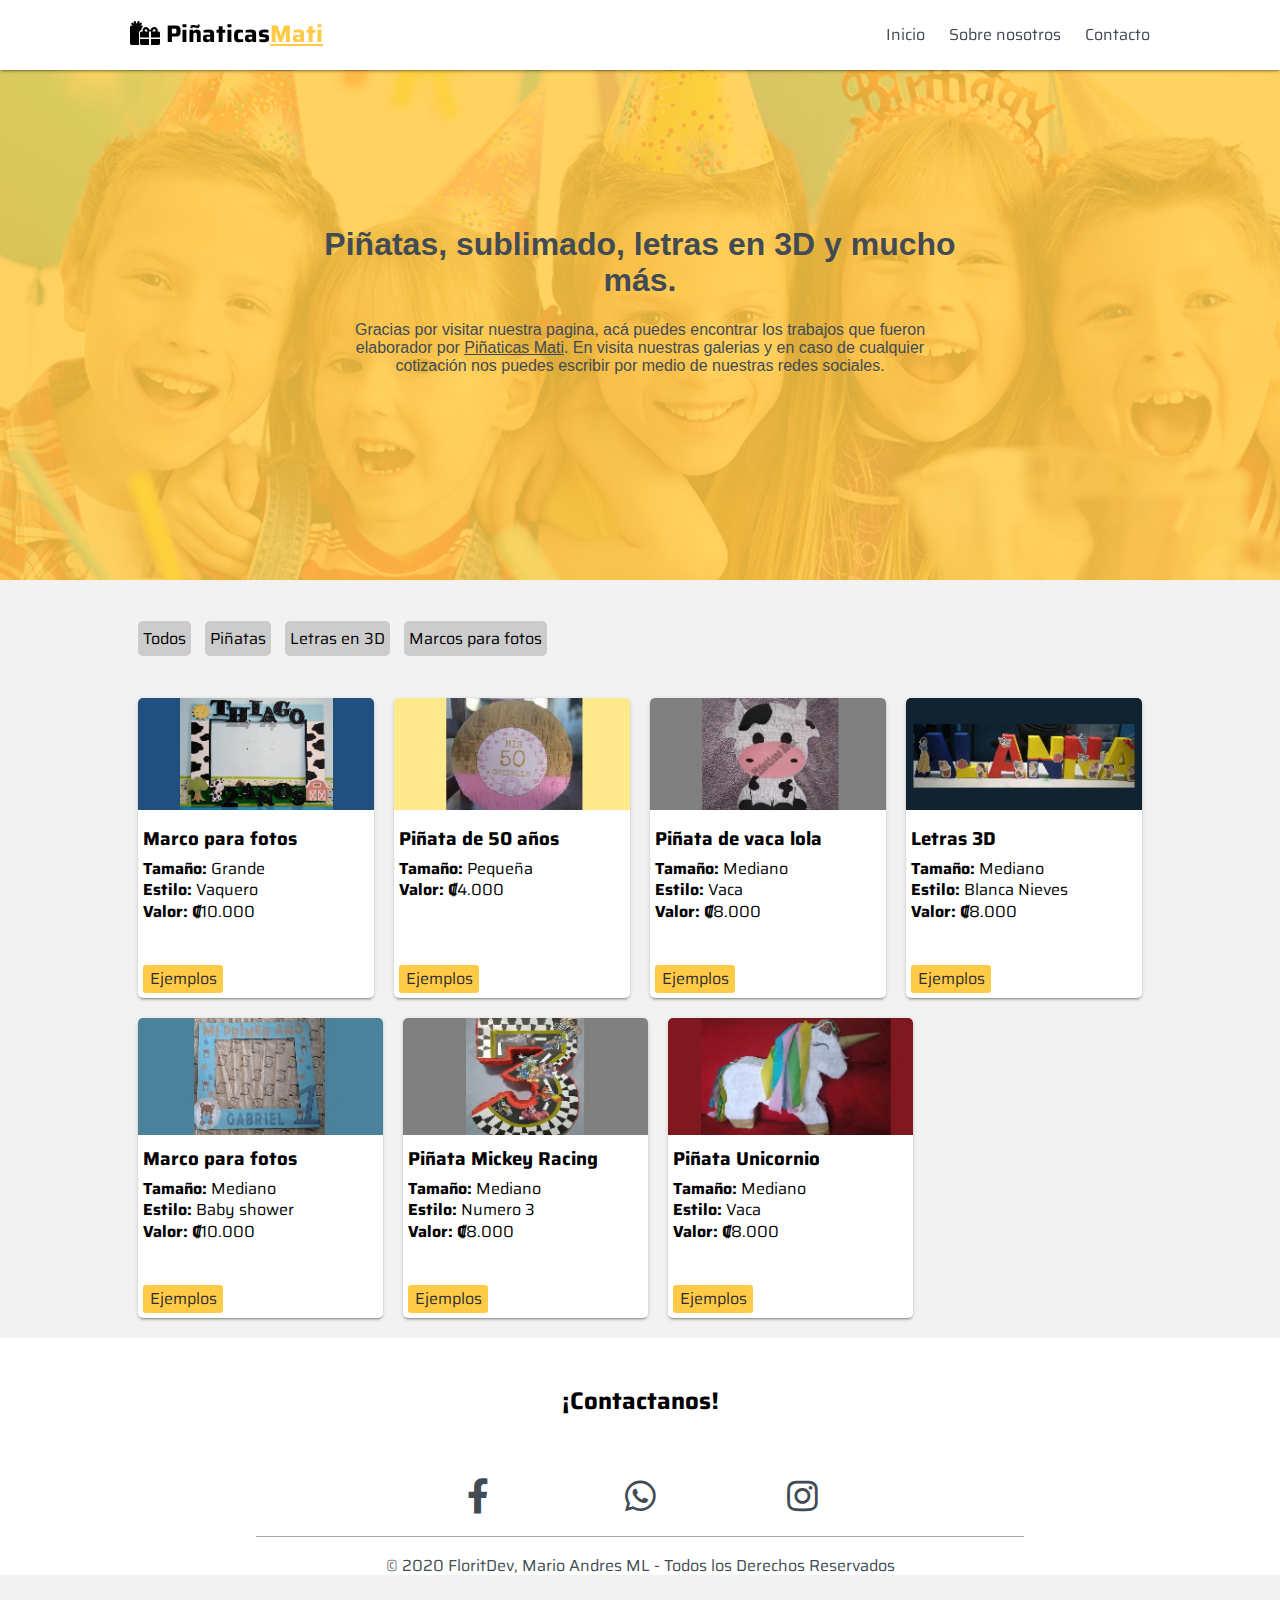
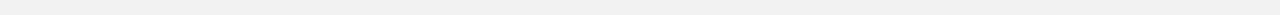
==== index.html @ e2cf2de6 "first commit" ====
<!DOCTYPE html>
<html lang="en">
<head>
    <meta charset="UTF-8">
    <meta name="viewport" content="width=device-width, initial-scale=1.0">
    <link href="https://cdnjs.cloudflare.com/ajax/libs/font-awesome/5.14.0/css/all.min.css" rel="stylesheet">
    <link href='https://fonts.googleapis.com/css?family=Open+Sans:400,300,600,400italic,700' rel='stylesheet' type='text/css'>
    <link href="https://fonts.googleapis.com/css2?family=Saira:wght@100;200;300;400;500;600;700;800&display=swap" rel="stylesheet">  
    <link rel="stylesheet" href="css/normalize.css">
    <link rel="stylesheet" href="css/index.css">
    <title>Document</title>
</head>
    <body>
        <div class="modal">
            <input type="radio" name="modal" id="open-modal" hidden>
            <input type="radio" name="modal" id="close-modal" hidden>
            <label class="close-modal" for="close-modal"><i class="fas fa-times"></i></label>
            <div class="window-modal">
                <div class="logo">
                    <p>Piñaticas Mati elabora productos para fiestas como piñatas, letras 3D, marcos para fotos, centros de mesa, sublimaciones de siluetas y mucho más. Para nosotros es un placer atenderte, en caso de alguna duda o algun tipo de cotizacion no dudes en contactarnos.</p>
                    <img src="img/images/piñaticasmati.png" alt="" width="300">
                </div>
            </div>
        </div>
        <header class="header">
            <h2><i class="fas fa-gifts"></i> Piñaticas<span><u>Mati</u></span></h2>
            <nav class="menu">
                <a href="#principal">Inicio</a>
                <label for="open-modal">Sobre nosotros</label>              
                <a href="#contact">Contacto</a>
            </nav>
        </header>
        <section class="principal" id="principal" >
            <div class="opacity"></div>
            <div class="content">
                <h1>Piñatas, sublimado, letras en 3D y mucho más.</h1>
                <p>Gracias por visitar nuestra pagina, acá puedes encontrar los trabajos que fueron elaborador por <u>Piñaticas Mati</u>. En visita nuestras galerias y en caso de cualquier cotización nos puedes escribir por medio de nuestras redes sociales.</p>
            </div>
            
        </section>
        <div class="categories-box">

            <!-- CATEGORY SELECTORS -->
            <input class="check-1" type="radio" name="filter" id="1" hidden>
            <input class="check-2" type="radio" name="filter" id="2" hidden>
            <input class="check-3" type="radio" name="filter" id="3" hidden>
            <input class="check-4" type="radio" name="filter" id="4" hidden>
    
            <div class="selectors">
                <label class="cat-one category-name" for="1">Todos</label>
                <label class="cat-two category-name" for="2">Piñatas</label>
                <label class="cat-three category-name" for="3">Letras en 3D</label>
                <label class="cat-four category-name" for="4">Marcos para fotos</label>
            </div>

            <!-- CONTAINER CATEGORY NUMBER ONE -->
            <div class="category-one">
                <div class="items opacity">
                    <div class="container-img">
                        <img src="img/images/marco1.png" alt="">
                    </div>
                    <div class="container-info">
                        <h3>Marco para fotos</h3>
                        <p class="size"><b>Tamaño:</b> Grande</p>
                        <p class="size"><b>Estilo:</b> Vaquero</p>
                        <p class="value"><b>Valor: ₡</b>10.000</p>
                    </div>
                    <a href="#">Ejemplos</a>
                </div>
                <div class="items opacity">
                    <div class="container-img">
                        <img src="img/images/piñata1.jpg" alt="">
                    </div>
                    <div class="container-info">
                        <h3>Piñata de 50 años</h3>
                        <p class="size"><b>Tamaño:</b> Pequeña</p>
                        <p class="value"><b>Valor: ₡</b>4.000</p>
                    </div>
                    <a href="#">Ejemplos</a>
                </div>
                <div class="items opacity">
                    <div class="container-img">
                        <img src="img/images/piñata2.jpg" alt="">
                    </div>
                    <div class="container-info">
                        <h3>Piñata de vaca lola</h3>
                        <p class="size"><b>Tamaño:</b> Mediano</p>
                        <p class="size"><b>Estilo:</b> Vaca</p>
                        <p class="value"><b>Valor: ₡</b>8.000</p>
                    </div>
                    <a href="#">Ejemplos</a>
                </div>
                <div class="items opacity">
                    <div class="container-img">
                        <img src="img/images/3d1.jpg" alt="">
                    </div>
                    <div class="container-info">
                        <h3>Letras 3D</h3>
                        <p class="size"><b>Tamaño:</b> Mediano</p>
                        <p class="size"><b>Estilo:</b> Blanca Nieves</p>
                        <p class="value"><b>Valor: ₡</b>8.000</p>
                    </div>
                    <a href="#">Ejemplos</a>
                </div>
                <div class="items opacity">
                    <div class="container-img">
                        <img src="img/images/marco2.jpg" alt="">
                    </div>
                    <div class="container-info">
                        <h3>Marco para fotos</h3>
                        <p class="size"><b>Tamaño:</b> Mediano</p>
                        <p class="size"><b>Estilo:</b> Baby shower</p>
                        <p class="value"><b>Valor: ₡</b>10.000</p>
                    </div>
                    <a href="#">Ejemplos</a>
                </div>
                <div class="items opacity">
                    <div class="container-img">
                        <img src="img/images/piñata3.jpg" alt="">
                    </div>
                    <div class="container-info">
                        <h3>Piñata Mickey Racing</h3>
                        <p class="size"><b>Tamaño:</b> Mediano</p>
                        <p class="size"><b>Estilo:</b> Numero 3</p>
                        <p class="value"><b>Valor: ₡</b>8.000</p>
                    </div>
                    <a href="#">Ejemplos</a>
                </div>
                <div class="items opacity">
                    <div class="container-img">
                        <img src="img/images/piñata4.jpg" alt="">
                    </div>
                    <div class="container-info">
                        <h3>Piñata Unicornio</h3>
                        <p class="size"><b>Tamaño:</b> Mediano</p>
                        <p class="size"><b>Estilo:</b> Vaca</p>
                        <p class="value"><b>Valor: ₡</b>8.000</p>
                    </div>
                    <a href="#">Ejemplos</a>
                </div>
            </div>

            <!-- CONTAINER CATEGORY NUMBER TWO -->
            <div class="category-two">
                <div class="items opacity">
                    <div class="container-img">
                        <img src="img/images/piñata1.jpg" alt="">
                    </div>
                    <div class="container-info">
                        <h3>Piñata de 50 años</h3>
                        <p class="size"><b>Tamaño:</b> Pequeña</p>
                        <p class="value"><b>Valor: ₡</b>4.000</p>
                    </div>
                    <a href="#">Ejemplos</a>
                </div>
                <div class="items opacity">
                    <div class="container-img">
                        <img src="img/images/piñata2.jpg" alt="">
                    </div>
                    <div class="container-info">
                        <h3>Piñata de vaca lola</h3>
                        <p class="size"><b>Tamaño:</b> Mediano</p>
                        <p class="size"><b>Estilo:</b> Vaca</p>
                        <p class="value"><b>Valor: ₡</b>8.000</p>
                    </div>
                    <a href="#">Ejemplos</a>
                </div>
                <div class="items opacity">
                    <div class="container-img">
                        <img src="img/images/piñata3.jpg" alt="">
                    </div>
                    <div class="container-info">
                        <h3>Piñata Mickey Racing</h3>
                        <p class="size"><b>Tamaño:</b> Mediano</p>
                        <p class="size"><b>Estilo:</b> Numero 3</p>
                        <p class="value"><b>Valor: ₡</b>8.000</p>
                    </div>
                    <a href="#">Ejemplos</a>
                </div>
                <div class="items opacity">
                    <div class="container-img">
                        <img src="img/images/piñata4.jpg" alt="">
                    </div>
                    <div class="container-info">
                        <h3>Piñata Unicornio</h3>
                        <p class="size"><b>Tamaño:</b> Mediano</p>
                        <p class="size"><b>Estilo:</b> Vaca</p>
                        <p class="value"><b>Valor: ₡</b>8.000</p>
                    </div>
                    <a href="#">Ejemplos</a>
                </div>
            </div>

            <!-- CONTAINER CATEGORY NUMBER THREE -->
            <div class="category-three">
                <div class="items opacity">
                    <div class="container-img">
                        <img src="img/images/3d1.jpg" alt="">
                    </div>
                    <div class="container-info">
                        <h3>Letras 3D</h3>
                        <p class="size"><b>Tamaño:</b> Mediano</p>
                        <p class="size"><b>Estilo:</b> Blanca Nieves</p>
                        <p class="value"><b>Valor: ₡</b>8.000</p>
                    </div>
                    <a href="#">Ejemplos</a>
                </div>
            </div>

            <!-- CONTAINER CATEGORY NUMBER FOUR -->
            <div class="category-four">
                <div class="items opacity">
                    <div class="container-img">
                        <img src="img/images/marco1.png" alt="">
                    </div>
                    <div class="container-info">
                        <h3>Marco para fotos</h3>
                        <p class="size"><b>Tamaño:</b> Grande</p>
                        <p class="size"><b>Estilo:</b> Vaquero</p>
                        <p class="value"><b>Valor: ₡</b>10.000</p>
                    </div>
                    <a href="#">Ejemplos</a>
                </div>
                <div class="items opacity">
                    <div class="container-img">
                        <img src="img/images/marco2.jpg" alt="">
                    </div>
                    <div class="container-info">
                        <h3>Marco para fotos</h3>
                        <p class="size"><b>Tamaño:</b> Mediano</p>
                        <p class="size"><b>Estilo:</b> Baby shower</p>
                        <p class="value"><b>Valor: ₡</b>10.000</p>
                    </div>
                    <a href="#">Ejemplos</a>
                </div>
            </div>
        </div>
        <div class="container-redes-footer" id="contact">
            <h2 class="contact-title">¡Contactanos!</h2>
            <div class="redes">
                <div class="redes-container">
                    <a href="https://www.facebook.com/Pi%C3%B1aticas-Mati-101329631342067/" target="_blank"><i class="fab fa-facebook-f"></i></a>
                    <a href="https://api.whatsapp.com/send?phone=50687878064&text=Hola,%20me%20interesa%20saber%20sobre%20alg%C3%BAn%20producto." target="_blank"><i class="fab fa-whatsapp"></i></a>
                    <a href="#"><i class="fab fa-instagram"></i></a>
                </div>
            </div>
            <footer class="footer">
                <p>© 2020 FloritDev, Mario Andres ML - Todos los Derechos Reservados</p>
            </footer>
        </div>
        <script src="js/scroll.js"></script>
    </body>
</html>
---- css/index.css ----
body {
  background: #f2f2f2;
  font-family: 'Saira', Arial, Helvetica, sans-serif;
}

.header {
  width: 100%;
  height: 70px;
  position: fixed;
  z-index: 3000;
  background: white;
  padding: 0px 130px;
  -webkit-box-shadow: 0 3px 1px -2px rgba(0, 0, 0, 0.2), 0 2px 2px 0 rgba(0, 0, 0, 0.14), 0 1px 5px 0 rgba(0, 0, 0, 0.12);
          box-shadow: 0 3px 1px -2px rgba(0, 0, 0, 0.2), 0 2px 2px 0 rgba(0, 0, 0, 0.14), 0 1px 5px 0 rgba(0, 0, 0, 0.12);
  display: -webkit-box;
  display: -ms-flexbox;
  display: flex;
  -webkit-box-pack: justify;
      -ms-flex-pack: justify;
          justify-content: space-between;
  -webkit-box-align: center;
      -ms-flex-align: center;
          align-items: center;
}

.header span {
  color: #FFCB47;
}

.header .menu a,
.header .menu label {
  margin-left: 20px;
  text-decoration: none;
  color: #424B54;
  cursor: pointer;
}

.principal {
  background: url("../img/images/img3.jpg");
  background-position: center;
  background-size: cover;
  width: 100%;
  height: 580px;
  text-align: center;
  position: relative;
  -webkit-box-align: center;
      -ms-flex-align: center;
          align-items: center;
  text-align: center;
  margin-bottom: 50px;
  display: -webkit-box;
  display: -ms-flexbox;
  display: flex;
  -webkit-box-pack: center;
      -ms-flex-pack: center;
          justify-content: center;
}

.principal .opacity {
  width: 100%;
  height: 100%;
  z-index: 1000;
  background: rgba(255, 203, 71, 0.85);
  position: absolute;
}

.principal .content {
  font-family: Arial, Helvetica, sans-serif;
  width: 50%;
  z-index: 2000;
  color: #424B54;
}

.categories {
  width: 80%;
  margin: auto;
  margin-bottom: 100px;
  position: relative;
  display: -webkit-box;
  display: -ms-flexbox;
  display: flex;
  -ms-flex-wrap: wrap;
      flex-wrap: wrap;
  padding: 30px;
}

.categories-box {
  width: 80%;
  position: relative;
  margin: auto;
  margin-bottom: 50px;
  border-radius: 5px;
}

.categories-box .category-name {
  -webkit-user-select: none;
     -moz-user-select: none;
      -ms-user-select: none;
          user-select: none;
  border-radius: 5px;
  color: #000;
  padding: 5px;
  background: #ccc;
  margin-left: 10px;
  cursor: pointer;
  -webkit-transition: .3s ease;
  transition: .3s ease;
}

.categories-box .category-name:hover {
  background: #FFCB47;
  -webkit-transition: .3s ease;
  transition: .3s ease;
  color: #2f2f2f;
}

.categories-box input[id="1"] {
  margin-bottom: 100px;
}

.categories-box input[id="1"]:checked ~ .category-one {
  opacity: 1;
  color: #2f2f2f;
  display: -webkit-box;
  display: -ms-flexbox;
  display: flex;
}

.categories-box input[id="1"]:checked ~ .cat-one {
  background: #FFCB47;
  color: #2f2f2f;
}

.categories-box input[id="2"] {
  margin-bottom: 100px;
}

.categories-box input[id="2"]:checked ~ .category-two {
  opacity: 1;
  position: relative;
  color: #2f2f2f;
  display: -webkit-box;
  display: -ms-flexbox;
  display: flex;
}

.categories-box input[id="2"]:checked ~ .cat-two {
  background: #FFCB47;
  color: #2f2f2f;
}

.categories-box input[id="2"]:checked ~ .category-one {
  opacity: 0;
  position: absolute;
  display: none;
}

.categories-box input[id="3"] {
  margin-bottom: 100px;
}

.categories-box input[id="3"]:checked ~ .category-three {
  opacity: 1;
  position: relative;
  color: #2f2f2f;
  display: -webkit-box;
  display: -ms-flexbox;
  display: flex;
}

.categories-box input[id="3"]:checked ~ .cat-three {
  background: #FFCB47;
  color: #2f2f2f;
}

.categories-box input[id="3"]:checked ~ .category-one {
  opacity: 0;
  position: absolute;
  display: none;
}

.categories-box input[id="4"] {
  margin-bottom: 100px;
}

.categories-box input[id="4"]:checked ~ .category-four {
  opacity: 1;
  position: relative;
  color: #2f2f2f;
  display: -webkit-box;
  display: -ms-flexbox;
  display: flex;
}

.categories-box input[id="4"]:checked ~ .cat-four {
  background: #FFCB47;
  color: #2f2f2f;
}

.categories-box input[id="4"]:checked ~ .category-one {
  opacity: 0;
  position: absolute;
  display: none;
}

.categories-box .category-one {
  top: 40px;
  position: relative;
  width: 100%;
  height: auto;
  display: -webkit-box;
  display: -ms-flexbox;
  display: flex;
  -ms-flex-wrap: wrap;
      flex-wrap: wrap;
  opacity: 1;
}

.categories-box .category-one .items {
  background: white;
  width: 20px;
  height: 300px;
  min-width: 200px;
  max-width: 245px;
  border-radius: 5px;
  position: relative;
  margin: 10px 10px;
  -webkit-box-flex: 1;
      -ms-flex-positive: 1;
          flex-grow: 1;
  -webkit-box-shadow: 0 3px 1px -2px rgba(0, 0, 0, 0.2), 0 2px 2px 0 rgba(0, 0, 0, 0.14), 0 1px 5px 0 rgba(0, 0, 0, 0.12);
          box-shadow: 0 3px 1px -2px rgba(0, 0, 0, 0.2), 0 2px 2px 0 rgba(0, 0, 0, 0.14), 0 1px 5px 0 rgba(0, 0, 0, 0.12);
}

.categories-box .category-one .items a {
  position: absolute;
  width: 80px;
  display: inline-block;
  text-decoration: none;
  border-radius: 3px;
  background: #FFCB47;
  padding: 5px 5px;
  color: #2f2f2f;
  margin: 0px 0px 5px 5px;
  bottom: 0%;
  text-align: center;
}

.categories-box .category-one .items .container-img {
  border-radius: 5px;
  width: 100%;
  height: 120px;
  margin-bottom: 10px;
}

.categories-box .category-one .items .container-img img {
  margin: auto;
  border-radius: 5px 5px 0 0;
}

.categories-box .category-one .items .container-info {
  margin: 0px 5px 5px 5px;
}

.categories-box .category-one .items .container-info h3 {
  margin-bottom: 10px;
}

.categories-box .category-one .items .container-info p {
  width: 100%;
  margin-bottom: 3px;
}

.categories-box .category-two {
  top: 40px;
  position: absolute;
  width: 100%;
  height: auto;
  display: none;
  -ms-flex-wrap: wrap;
      flex-wrap: wrap;
  opacity: 0;
}

.categories-box .category-two .items {
  background: white;
  width: 20px;
  height: 300px;
  min-width: 200px;
  max-width: 245px;
  border-radius: 5px;
  position: relative;
  margin: 10px 10px;
  -webkit-box-flex: 1;
      -ms-flex-positive: 1;
          flex-grow: 1;
  -webkit-box-shadow: 0 3px 1px -2px rgba(0, 0, 0, 0.2), 0 2px 2px 0 rgba(0, 0, 0, 0.14), 0 1px 5px 0 rgba(0, 0, 0, 0.12);
          box-shadow: 0 3px 1px -2px rgba(0, 0, 0, 0.2), 0 2px 2px 0 rgba(0, 0, 0, 0.14), 0 1px 5px 0 rgba(0, 0, 0, 0.12);
}

.categories-box .category-two .items a {
  position: absolute;
  width: 80px;
  display: inline-block;
  text-decoration: none;
  border-radius: 3px;
  background: #FFCB47;
  padding: 5px 5px;
  color: #2f2f2f;
  margin: 0px 0px 5px 5px;
  bottom: 0%;
  text-align: center;
}

.categories-box .category-two .items .container-img {
  width: 100%;
  height: 120px;
  margin-bottom: 10px;
}

.categories-box .category-two .items .container-img img {
  border-radius: 5px 5px 0 0;
}

.categories-box .category-two .items .container-info {
  margin: 0px 5px 5px 5px;
}

.categories-box .category-two .items .container-info h3 {
  margin-bottom: 10px;
}

.categories-box .category-two .items .container-info p {
  width: 100%;
  margin-bottom: 3px;
}

.categories-box .category-three {
  top: 40px;
  position: absolute;
  width: 100%;
  height: auto;
  display: none;
  -ms-flex-wrap: wrap;
      flex-wrap: wrap;
  opacity: 0;
}

.categories-box .category-three .items {
  background: white;
  width: 20px;
  height: 300px;
  min-width: 200px;
  max-width: 245px;
  border-radius: 5px;
  position: relative;
  margin: 10px 10px;
  -webkit-box-flex: 1;
      -ms-flex-positive: 1;
          flex-grow: 1;
  -webkit-box-shadow: 0 3px 1px -2px rgba(0, 0, 0, 0.2), 0 2px 2px 0 rgba(0, 0, 0, 0.14), 0 1px 5px 0 rgba(0, 0, 0, 0.12);
          box-shadow: 0 3px 1px -2px rgba(0, 0, 0, 0.2), 0 2px 2px 0 rgba(0, 0, 0, 0.14), 0 1px 5px 0 rgba(0, 0, 0, 0.12);
}

.categories-box .category-three .items a {
  position: absolute;
  width: 80px;
  display: inline-block;
  text-decoration: none;
  border-radius: 3px;
  background: #FFCB47;
  padding: 5px 5px;
  color: #2f2f2f;
  margin: 0px 0px 5px 5px;
  bottom: 0%;
  text-align: center;
}

.categories-box .category-three .items .container-img {
  width: 100%;
  height: 120px;
  margin-bottom: 10px;
}

.categories-box .category-three .items .container-img img {
  border-radius: 5px 5px 0 0;
}

.categories-box .category-three .items .container-info {
  margin: 0px 5px 5px 5px;
}

.categories-box .category-three .items .container-info h3 {
  margin-bottom: 10px;
}

.categories-box .category-three .items .container-info p {
  width: 100%;
  margin-bottom: 3px;
}

.categories-box .category-four {
  top: 40px;
  position: absolute;
  width: 100%;
  height: auto;
  display: none;
  -ms-flex-wrap: wrap;
      flex-wrap: wrap;
  opacity: 0;
}

.categories-box .category-four .items {
  background: white;
  width: 20px;
  height: 300px;
  min-width: 200px;
  max-width: 245px;
  border-radius: 5px;
  position: relative;
  margin: 10px 10px;
  -webkit-box-flex: 1;
      -ms-flex-positive: 1;
          flex-grow: 1;
  -webkit-box-shadow: 0 3px 1px -2px rgba(0, 0, 0, 0.2), 0 2px 2px 0 rgba(0, 0, 0, 0.14), 0 1px 5px 0 rgba(0, 0, 0, 0.12);
          box-shadow: 0 3px 1px -2px rgba(0, 0, 0, 0.2), 0 2px 2px 0 rgba(0, 0, 0, 0.14), 0 1px 5px 0 rgba(0, 0, 0, 0.12);
}

.categories-box .category-four .items a {
  position: absolute;
  width: 80px;
  display: inline-block;
  text-decoration: none;
  border-radius: 3px;
  background: #FFCB47;
  padding: 5px 5px;
  color: #2f2f2f;
  margin: 0px 0px 5px 5px;
  bottom: 0%;
  text-align: center;
}

.categories-box .category-four .items .container-img {
  width: 100%;
  height: 120px;
  margin-bottom: 10px;
}

.categories-box .category-four .items .container-img img {
  border-radius: 5px 5px 0 0;
}

.categories-box .category-four .items .container-info {
  margin: 0px 5px 5px 5px;
}

.categories-box .category-four .items .container-info h3 {
  margin-bottom: 10px;
}

.categories-box .category-four .items .container-info p {
  width: 100%;
  margin-bottom: 3px;
}

.container-redes-footer {
  width: 100%;
  background: #fff;
  margin-top: 30px;
  padding-top: 50px;
}

.contact-title {
  text-align: center;
}

.redes {
  width: 100%;
  margin-top: 40px;
  display: -webkit-box;
  display: -ms-flexbox;
  display: flex;
  -ms-flex-wrap: wrap;
      flex-wrap: wrap;
  -webkit-box-orient: vertical;
  -webkit-box-direction: normal;
      -ms-flex-direction: column;
          flex-direction: column;
  -webkit-box-pack: center;
      -ms-flex-pack: center;
          justify-content: center;
  -webkit-box-align: center;
      -ms-flex-align: center;
          align-items: center;
}

.redes .redes-container {
  width: 30%;
  display: -webkit-box;
  display: -ms-flexbox;
  display: flex;
  -webkit-box-pack: justify;
      -ms-flex-pack: justify;
          justify-content: space-between;
}

.redes .redes-container a {
  width: 60px;
  height: 60px;
  background: transparent;
  border-radius: 5px;
  text-decoration: none;
  margin: 10px 0;
  -webkit-transition: .3s ease;
  transition: .3s ease;
  color: #424B54;
  display: -webkit-box;
  display: -ms-flexbox;
  display: flex;
  -webkit-box-pack: center;
      -ms-flex-pack: center;
          justify-content: center;
  -webkit-box-align: center;
      -ms-flex-align: center;
          align-items: center;
}

.redes .redes-container a:hover {
  background: #424B54;
  -webkit-transition: .3s ease;
  transition: .3s ease;
  color: white;
}

.redes .redes-container a .fab {
  font-size: 35px;
}

.footer {
  margin: 0px auto 40px auto;
  width: 60%;
  padding-top: 20px;
  border-top: 1px solid rgba(66, 75, 84, 0.5);
  color: #424B54;
  text-align: center;
}

.modal .window-modal {
  left: -400vh;
  position: fixed;
  z-index: 8000;
  width: 100%;
  height: 100vh;
  background: rgba(0, 0, 0, 0.95);
  text-align: center;
  -webkit-transition: all .5s ease;
  transition: all .5s ease;
  display: -webkit-box;
  display: -ms-flexbox;
  display: flex;
  -webkit-box-pack: center;
      -ms-flex-pack: center;
          justify-content: center;
  -webkit-box-align: center;
      -ms-flex-align: center;
          align-items: center;
}

.modal .window-modal p {
  margin: auto;
  text-align: center;
  color: white;
  width: 80%;
}

.modal .window-modal .logo img {
  padding-top: 30px;
}

.modal .close-modal {
  right: 20px;
  top: 20px;
  position: fixed;
  z-index: 9000;
  color: white;
}

.modal .close-modal .fas {
  color: white;
  font-size: 20px;
  cursor: pointer;
}

.modal input[id="open-modal"]:checked ~ .window-modal {
  left: 0;
}

@media screen and (max-width: 822px) {
  .categories-box .category-one,
  .categories-box .category-two,
  .categories-box .category-three,
  .categories-box .category-four {
    -webkit-box-pack: center;
        -ms-flex-pack: center;
            justify-content: center;
  }
}

@media screen and (max-width: 742px) {
  .header {
    -webkit-box-orient: vertical;
    -webkit-box-direction: normal;
        -ms-flex-direction: column;
            flex-direction: column;
    -ms-flex-wrap: wrap;
        flex-wrap: wrap;
    -ms-flex-item-align: center;
        -ms-grid-row-align: center;
        align-self: center;
    padding-left: 0;
    padding-right: 0;
  }
  .header h2 {
    margin-top: 15px;
  }
  .header .menu {
    text-align: center;
    margin: auto;
    width: 100%;
    display: -webkit-box;
    display: -ms-flexbox;
    display: flex;
    -webkit-box-pack: justify;
        -ms-flex-pack: justify;
            justify-content: space-between;
  }
  .header .menu a {
    margin: 0;
    -webkit-box-flex: 1;
        -ms-flex-positive: 1;
            flex-grow: 1;
  }
}

@media screen and (max-width: 530px) {
  .categories-box {
    width: 100%;
  }
  .principal .content {
    width: 80%;
  }
}

@media screen and (max-width: 425px) {
  .selectors {
    display: -webkit-box;
    display: -ms-flexbox;
    display: flex;
    -ms-flex-wrap: wrap;
        flex-wrap: wrap;
    -webkit-box-pack: center;
        -ms-flex-pack: center;
            justify-content: center;
  }
  .selectors .category-name {
    margin-bottom: 5px;
  }
}
/*# sourceMappingURL=index.css.map */
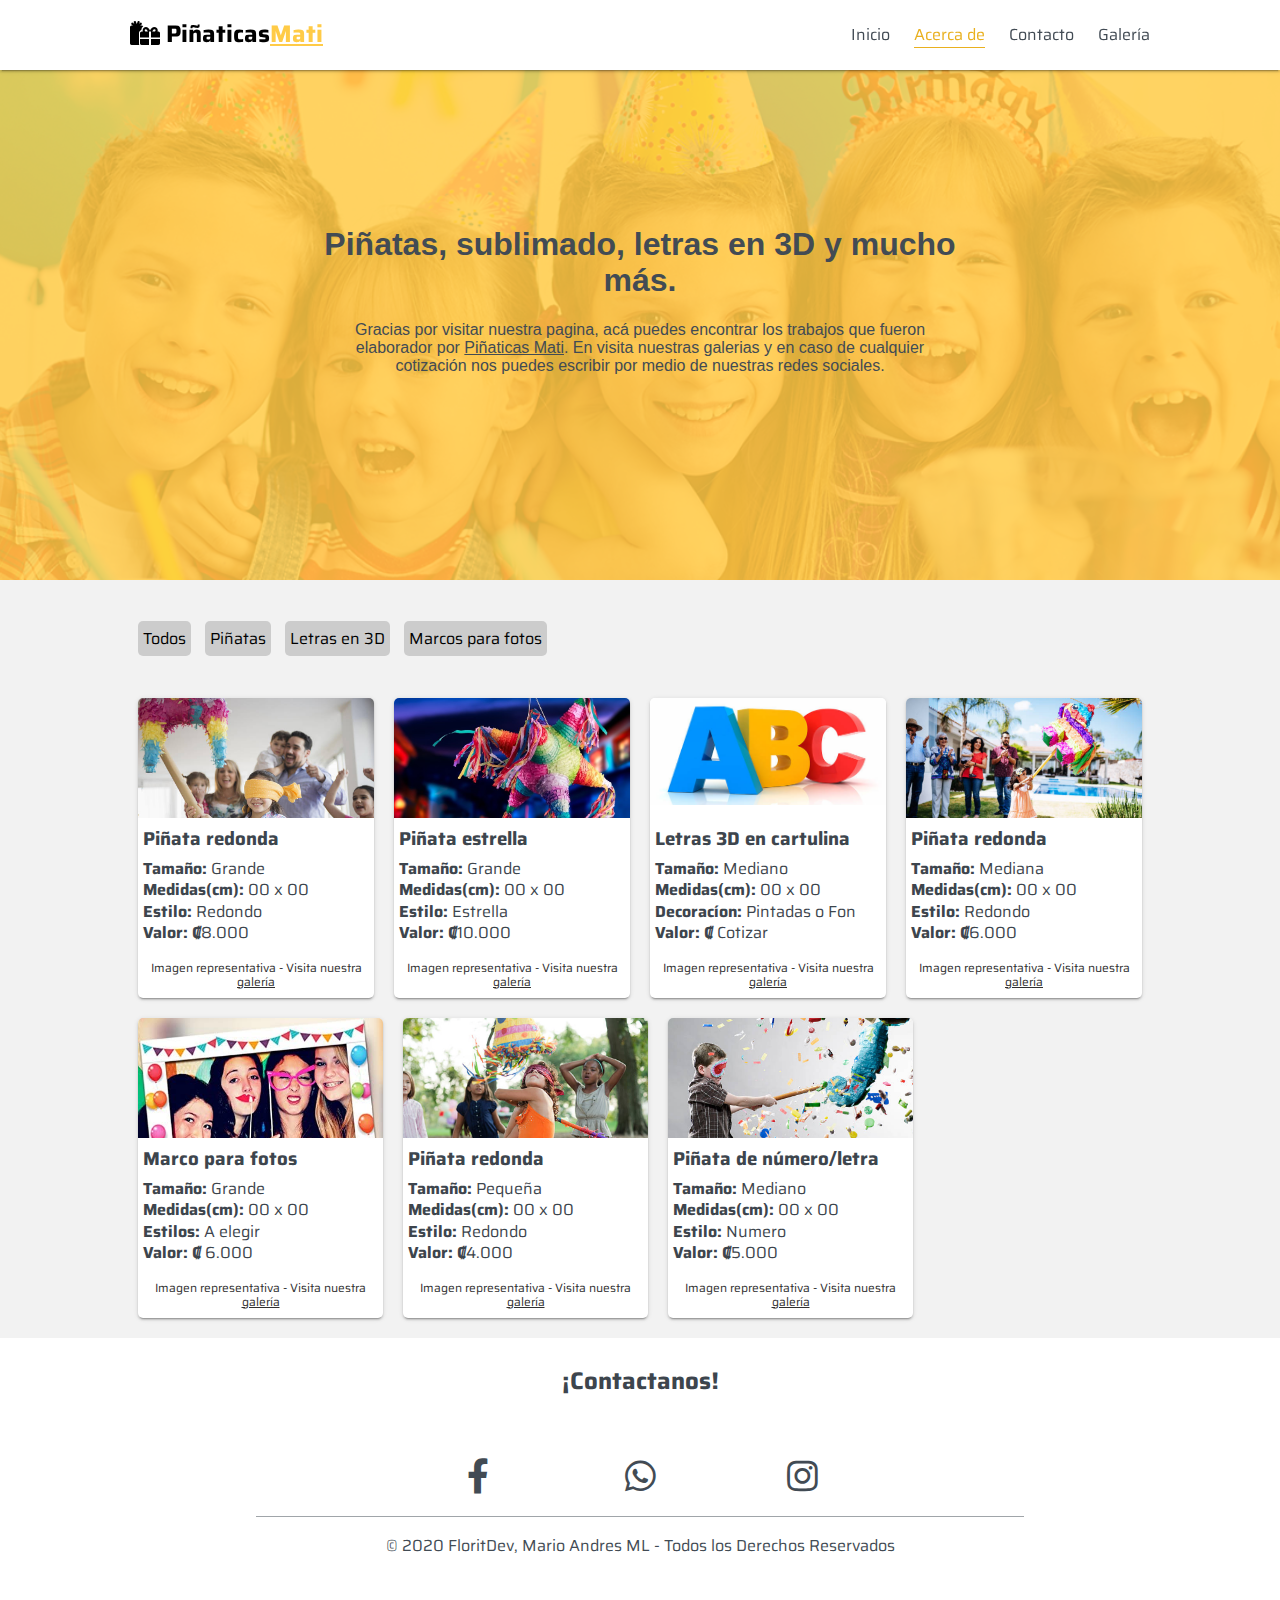
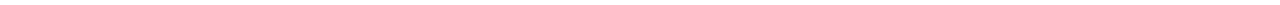
==== commit 2e57c740: "Segundo commit" ====
--- a/index.html
+++ b/index.html
@@ -7,7 +7,7 @@
     <link href='https://fonts.googleapis.com/css?family=Open+Sans:400,300,600,400italic,700' rel='stylesheet' type='text/css'>
     <link href="https://fonts.googleapis.com/css2?family=Saira:wght@100;200;300;400;500;600;700;800&display=swap" rel="stylesheet">  
     <link rel="stylesheet" href="css/normalize.css">
-    <link rel="stylesheet" href="css/index.css">
+    <link rel="stylesheet" href="css/styles-index.css">
     <title>Document</title>
 </head>
     <body>
@@ -26,8 +26,9 @@
             <h2><i class="fas fa-gifts"></i> Piñaticas<span><u>Mati</u></span></h2>
             <nav class="menu">
                 <a href="#principal">Inicio</a>
-                <label for="open-modal">Sobre nosotros</label>              
+                <label class="striking" for="open-modal">Acerca de</label>              
                 <a href="#contact">Contacto</a>
+                <a href="galery.html" target="_blank">Galería</a>
             </nav>
         </header>
         <section class="principal" id="principal" >
@@ -57,86 +58,94 @@
             <div class="category-one">
                 <div class="items opacity">
                     <div class="container-img">
-                        <img src="img/images/marco1.png" alt="">
+                        <img src="img/images/piñata2.png" alt="">
+                    </div>
+                    <div class="container-info">
+                        <h3>Piñata redonda</h3>
+                        <p class="size1"><b>Tamaño:</b> Grande</p>
+                        <p class="size2"><b>Medidas(cm):</b> 00 x 00</p>
+                        <p class="style"><b>Estilo:</b> Redondo</p>
+                        <p class="value"><b>Valor: ₡</b>8.000</p>
+                    </div>
+                    <p class="notice">Imagen representativa - Visita nuestra <a href="galery.html" target="_blank">galería</a></p>
+                </div>
+                <div class="items opacity">
+                    <div class="container-img">
+                        <img src="img/images/piñata1.jpg" alt="">
+                    </div>
+                    <div class="container-info">
+                        <h3>Piñata estrella</h3>
+                        <p class="size1"><b>Tamaño:</b> Grande</p>
+                        <p class="size2"><b>Medidas(cm):</b> 00 x 00</p>
+                        <p class="style"><b>Estilo:</b> Estrella</p>
+                        <p class="value"><b>Valor: ₡</b>10.000</p>
+                    </div>
+                    <p class="notice">Imagen representativa - Visita nuestra <a href="galery.html" target="_blank">galería</a></p>
+                </div>
+                <div class="items opacity">
+                    <div class="container-img">
+                        <img src="img/images/3d1.png" alt="">
+                    </div>
+                    <div class="container-info">
+                        <h3>Letras 3D en cartulina</h3>
+                        <p class="size1"><b>Tamaño:</b> Mediano</p>
+                        <p class="size2"><b>Medidas(cm):</b> 00 x 00</p>
+                        <p class="style"><b>Decoracíon:</b> Pintadas o Fon</p>
+                        <p class="value"><b>Valor: ₡</b> Cotizar</p>
+                    </div>
+                    <p class="notice">Imagen representativa - Visita nuestra <a href="galery.html" target="_blank">galería</a></p>
+                </div>
+                <div class="items opacity">
+                    <div class="container-img">
+                        <img src="img/images/piñata3.png" alt="">
+                    </div>
+                    <div class="container-info">
+                        <h3>Piñata redonda</h3>
+                        <p class="size1"><b>Tamaño:</b> Mediana</p>
+                        <p class="size2"><b>Medidas(cm):</b> 00 x 00</p>
+                        <p class="style"><b>Estilo:</b> Redondo</p>
+                        <p class="value"><b>Valor: ₡</b>6.000</p>
+                    </div>
+                    <p class="notice">Imagen representativa - Visita nuestra <a href="galery.html" target="_blank">galería</a></p>
+                </div>
+                <div class="items opacity">
+                    <div class="container-img">
+                        <img src="img/images/marco1.jpg" alt="">
                     </div>
                     <div class="container-info">
                         <h3>Marco para fotos</h3>
-                        <p class="size"><b>Tamaño:</b> Grande</p>
-                        <p class="size"><b>Estilo:</b> Vaquero</p>
-                        <p class="value"><b>Valor: ₡</b>10.000</p>
-                    </div>
-                    <a href="#">Ejemplos</a>
-                </div>
-                <div class="items opacity">
-                    <div class="container-img">
-                        <img src="img/images/piñata1.jpg" alt="">
-                    </div>
-                    <div class="container-info">
-                        <h3>Piñata de 50 años</h3>
-                        <p class="size"><b>Tamaño:</b> Pequeña</p>
+                        <p class="size1"><b>Tamaño:</b> Grande</p>
+                        <p class="size2"><b>Medidas(cm):</b> 00 x 00</p>
+                        <p class="style"><b>Estilos:</b> A elegir</p>
+                        <p class="value"><b>Valor: ₡</b> 6.000</p>
+                    </div>
+                    <p class="notice">Imagen representativa - Visita nuestra <a href="galery.html" target="_blank">galería</a></p>
+                </div>
+                <div class="items opacity">
+                    <div class="container-img">
+                        <img src="img/images/piñata4.png" alt="">
+                    </div>
+                    <div class="container-info">
+                        <h3>Piñata redonda</h3>
+                        <p class="size1"><b>Tamaño:</b> Pequeña</p>
+                        <p class="size2"><b>Medidas(cm):</b> 00 x 00</p>
+                        <p class="style"><b>Estilo:</b> Redondo</p>
                         <p class="value"><b>Valor: ₡</b>4.000</p>
                     </div>
-                    <a href="#">Ejemplos</a>
-                </div>
-                <div class="items opacity">
-                    <div class="container-img">
-                        <img src="img/images/piñata2.jpg" alt="">
-                    </div>
-                    <div class="container-info">
-                        <h3>Piñata de vaca lola</h3>
-                        <p class="size"><b>Tamaño:</b> Mediano</p>
-                        <p class="size"><b>Estilo:</b> Vaca</p>
-                        <p class="value"><b>Valor: ₡</b>8.000</p>
-                    </div>
-                    <a href="#">Ejemplos</a>
-                </div>
-                <div class="items opacity">
-                    <div class="container-img">
-                        <img src="img/images/3d1.jpg" alt="">
-                    </div>
-                    <div class="container-info">
-                        <h3>Letras 3D</h3>
-                        <p class="size"><b>Tamaño:</b> Mediano</p>
-                        <p class="size"><b>Estilo:</b> Blanca Nieves</p>
-                        <p class="value"><b>Valor: ₡</b>8.000</p>
-                    </div>
-                    <a href="#">Ejemplos</a>
-                </div>
-                <div class="items opacity">
-                    <div class="container-img">
-                        <img src="img/images/marco2.jpg" alt="">
-                    </div>
-                    <div class="container-info">
-                        <h3>Marco para fotos</h3>
-                        <p class="size"><b>Tamaño:</b> Mediano</p>
-                        <p class="size"><b>Estilo:</b> Baby shower</p>
-                        <p class="value"><b>Valor: ₡</b>10.000</p>
-                    </div>
-                    <a href="#">Ejemplos</a>
-                </div>
-                <div class="items opacity">
-                    <div class="container-img">
-                        <img src="img/images/piñata3.jpg" alt="">
-                    </div>
-                    <div class="container-info">
-                        <h3>Piñata Mickey Racing</h3>
-                        <p class="size"><b>Tamaño:</b> Mediano</p>
-                        <p class="size"><b>Estilo:</b> Numero 3</p>
-                        <p class="value"><b>Valor: ₡</b>8.000</p>
-                    </div>
-                    <a href="#">Ejemplos</a>
-                </div>
-                <div class="items opacity">
-                    <div class="container-img">
-                        <img src="img/images/piñata4.jpg" alt="">
-                    </div>
-                    <div class="container-info">
-                        <h3>Piñata Unicornio</h3>
-                        <p class="size"><b>Tamaño:</b> Mediano</p>
-                        <p class="size"><b>Estilo:</b> Vaca</p>
-                        <p class="value"><b>Valor: ₡</b>8.000</p>
-                    </div>
-                    <a href="#">Ejemplos</a>
+                    <p class="notice">Imagen representativa - Visita nuestra <a href="galery.html" target="_blank">galería</a></p>
+                </div>
+                <div class="items opacity">
+                    <div class="container-img">
+                        <img src="img/images/piñata5.png" alt="">
+                    </div>
+                    <div class="container-info">
+                        <h3>Piñata de número/letra</h3>
+                        <p class="size1"><b>Tamaño:</b> Mediano</p>
+                        <p class="size2"><b>Medidas(cm):</b> 00 x 00</p>
+                        <p class="style"><b>Estilo:</b> Numero</p>
+                        <p class="value"><b>Valor: ₡</b>5.000</p>
+                    </div>
+                    <p class="notice">Imagen representativa - Visita nuestra <a href="galery.html" target="_blank">galería</a></p>
                 </div>
             </div>
 
@@ -147,47 +156,65 @@
                         <img src="img/images/piñata1.jpg" alt="">
                     </div>
                     <div class="container-info">
-                        <h3>Piñata de 50 años</h3>
-                        <p class="size"><b>Tamaño:</b> Pequeña</p>
+                        <h3>Piñata estrella</h3>
+                        <p class="size1"><b>Tamaño:</b> Grande</p>
+                        <p class="size2"><b>Medidas(cm):</b> 00 x 00</p>
+                        <p class="style"><b>Estilo:</b> Estrella</p>
+                        <p class="value"><b>Valor: ₡</b>10.000</p>
+                    </div>
+                    <p class="notice">Imagen representativa - Visita nuestra <a href="galery.html" target="_blank">galería</a></p>
+                </div>
+                <div class="items opacity">
+                    <div class="container-img">
+                        <img src="img/images/piñata2.png" alt="">
+                    </div>
+                    <div class="container-info">
+                        <h3>Piñata redonda</h3>
+                        <p class="size1"><b>Tamaño:</b> Grande</p>
+                        <p class="size2"><b>Medidas(cm):</b> 00 x 00</p>
+                        <p class="style"><b>Estilo:</b> Redondo</p>
+                        <p class="value"><b>Valor: ₡</b>8.000</p>
+                    </div>
+                    <p class="notice">Imagen representativa - Visita nuestra <a href="galery.html" target="_blank">galería</a></p>
+                </div>
+                <div class="items opacity">
+                    <div class="container-img">
+                        <img src="img/images/piñata3.png" alt="">
+                    </div>
+                    <div class="container-info">
+                        <h3>Piñata redonda</h3>
+                        <p class="size1"><b>Tamaño:</b> Mediana</p>
+                        <p class="size2"><b>Medidas(cm):</b> 00 x 00</p>
+                        <p class="style"><b>Estilo:</b> Redondo</p>
+                        <p class="value"><b>Valor: ₡</b>6.000</p>
+                    </div>
+                    <p class="notice">Imagen representativa - Visita nuestra <a href="galery.html" target="_blank">galería</a></p>
+                </div>
+                <div class="items opacity">
+                    <div class="container-img">
+                        <img src="img/images/piñata4.png" alt="">
+                    </div>
+                    <div class="container-info">
+                        <h3>Piñata redonda</h3>
+                        <p class="size1"><b>Tamaño:</b> Pequeña</p>
+                        <p class="size2"><b>Medidas(cm):</b> 00 x 00</p>
+                        <p class="style"><b>Estilo:</b> Redondo</p>
                         <p class="value"><b>Valor: ₡</b>4.000</p>
                     </div>
-                    <a href="#">Ejemplos</a>
-                </div>
-                <div class="items opacity">
-                    <div class="container-img">
-                        <img src="img/images/piñata2.jpg" alt="">
-                    </div>
-                    <div class="container-info">
-                        <h3>Piñata de vaca lola</h3>
-                        <p class="size"><b>Tamaño:</b> Mediano</p>
-                        <p class="size"><b>Estilo:</b> Vaca</p>
-                        <p class="value"><b>Valor: ₡</b>8.000</p>
-                    </div>
-                    <a href="#">Ejemplos</a>
-                </div>
-                <div class="items opacity">
-                    <div class="container-img">
-                        <img src="img/images/piñata3.jpg" alt="">
-                    </div>
-                    <div class="container-info">
-                        <h3>Piñata Mickey Racing</h3>
-                        <p class="size"><b>Tamaño:</b> Mediano</p>
-                        <p class="size"><b>Estilo:</b> Numero 3</p>
-                        <p class="value"><b>Valor: ₡</b>8.000</p>
-                    </div>
-                    <a href="#">Ejemplos</a>
-                </div>
-                <div class="items opacity">
-                    <div class="container-img">
-                        <img src="img/images/piñata4.jpg" alt="">
-                    </div>
-                    <div class="container-info">
-                        <h3>Piñata Unicornio</h3>
-                        <p class="size"><b>Tamaño:</b> Mediano</p>
-                        <p class="size"><b>Estilo:</b> Vaca</p>
-                        <p class="value"><b>Valor: ₡</b>8.000</p>
-                    </div>
-                    <a href="#">Ejemplos</a>
+                    <p class="notice">Imagen representativa - Visita nuestra <a href="galery.html" target="_blank">galería</a></p>
+                </div>
+                <div class="items opacity">
+                    <div class="container-img">
+                        <img src="img/images/piñata5.png" alt="">
+                    </div>
+                    <div class="container-info">
+                        <h3>Piñata de número/letra</h3>
+                        <p class="size1"><b>Tamaño:</b> Mediano</p>
+                        <p class="size2"><b>Medidas(cm):</b> 00 x 00</p>
+                        <p class="style"><b>Estilo:</b> Numero</p>
+                        <p class="value"><b>Valor: ₡</b>5.000</p>
+                    </div>
+                    <p class="notice">Imagen representativa - Visita nuestra <a href="galery.html" target="_blank">galería</a></p>
                 </div>
             </div>
 
@@ -195,15 +222,16 @@
             <div class="category-three">
                 <div class="items opacity">
                     <div class="container-img">
-                        <img src="img/images/3d1.jpg" alt="">
-                    </div>
-                    <div class="container-info">
-                        <h3>Letras 3D</h3>
-                        <p class="size"><b>Tamaño:</b> Mediano</p>
-                        <p class="size"><b>Estilo:</b> Blanca Nieves</p>
-                        <p class="value"><b>Valor: ₡</b>8.000</p>
-                    </div>
-                    <a href="#">Ejemplos</a>
+                        <img src="img/images/3d1.png" alt="">
+                    </div>
+                    <div class="container-info">
+                        <h3>Letras 3D en cartulina</h3>
+                        <p class="size1"><b>Tamaño:</b> Mediano</p>
+                        <p class="size2"><b>Medidas(cm):</b> 00 x 00</p>
+                        <p class="style"><b>Decoracíon:</b> Pintadas o Fon</p>
+                        <p class="value"><b>Valor: ₡</b> Cotizar</p>
+                    </div>
+                    <p class="notice">Imagen representativa - Visita nuestra <a href="galery.html" target="_blank">galería</a></p>
                 </div>
             </div>
 
@@ -211,27 +239,16 @@
             <div class="category-four">
                 <div class="items opacity">
                     <div class="container-img">
-                        <img src="img/images/marco1.png" alt="">
+                        <img src="img/images/marco1.jpg" alt="">
                     </div>
                     <div class="container-info">
                         <h3>Marco para fotos</h3>
-                        <p class="size"><b>Tamaño:</b> Grande</p>
-                        <p class="size"><b>Estilo:</b> Vaquero</p>
-                        <p class="value"><b>Valor: ₡</b>10.000</p>
-                    </div>
-                    <a href="#">Ejemplos</a>
-                </div>
-                <div class="items opacity">
-                    <div class="container-img">
-                        <img src="img/images/marco2.jpg" alt="">
-                    </div>
-                    <div class="container-info">
-                        <h3>Marco para fotos</h3>
-                        <p class="size"><b>Tamaño:</b> Mediano</p>
-                        <p class="size"><b>Estilo:</b> Baby shower</p>
-                        <p class="value"><b>Valor: ₡</b>10.000</p>
-                    </div>
-                    <a href="#">Ejemplos</a>
+                        <p class="size1"><b>Tamaño:</b> Grande</p>
+                        <p class="size2"><b>Medidas(cm):</b> 00 x 00</p>
+                        <p class="style"><b>Estilos:</b> A elegir</p>
+                        <p class="value"><b>Valor: ₡</b> 6.000</p>
+                    </div>
+                    <p class="notice">Imagen representativa - Visita nuestra <a href="galery.html" target="_blank">galería</a></p>
                 </div>
             </div>
         </div>
--- a/css/styles-index.css
+++ b/css/styles-index.css
@@ -0,0 +1,709 @@
+body {
+  background: #f2f2f2;
+  font-family: 'Saira', Arial, Helvetica, sans-serif;
+}
+
+.header {
+  width: 100%;
+  height: 70px;
+  position: fixed;
+  z-index: 3000;
+  background: white;
+  padding: 0px 130px;
+  -webkit-box-shadow: 0 3px 1px -2px rgba(0, 0, 0, 0.2), 0 2px 2px 0 rgba(0, 0, 0, 0.14), 0 1px 5px 0 rgba(0, 0, 0, 0.12);
+          box-shadow: 0 3px 1px -2px rgba(0, 0, 0, 0.2), 0 2px 2px 0 rgba(0, 0, 0, 0.14), 0 1px 5px 0 rgba(0, 0, 0, 0.12);
+  display: -webkit-box;
+  display: -ms-flexbox;
+  display: flex;
+  -webkit-box-pack: justify;
+      -ms-flex-pack: justify;
+          justify-content: space-between;
+  -webkit-box-align: center;
+      -ms-flex-align: center;
+          align-items: center;
+}
+
+.header span {
+  color: #FFCB47;
+}
+
+.header .menu a,
+.header .menu label {
+  margin-left: 20px;
+  text-decoration: none;
+  color: #424B54;
+  cursor: pointer;
+}
+
+.header .menu .striking {
+  color: #e9b01f;
+  border-bottom: 1px solid;
+}
+
+.principal {
+  background: url("../img/images/img3.jpg");
+  background-position: center;
+  background-size: cover;
+  width: 100%;
+  height: 580px;
+  text-align: center;
+  position: relative;
+  -webkit-box-align: center;
+      -ms-flex-align: center;
+          align-items: center;
+  text-align: center;
+  margin-bottom: 50px;
+  display: -webkit-box;
+  display: -ms-flexbox;
+  display: flex;
+  -webkit-box-pack: center;
+      -ms-flex-pack: center;
+          justify-content: center;
+}
+
+.principal .opacity {
+  width: 100%;
+  height: 100%;
+  z-index: 1000;
+  background: rgba(255, 203, 71, 0.85);
+  position: absolute;
+}
+
+.principal .content {
+  font-family: Arial, Helvetica, sans-serif;
+  width: 50%;
+  z-index: 2000;
+  color: #424B54;
+}
+
+.categories {
+  width: 80%;
+  margin: auto;
+  margin-bottom: 100px;
+  position: relative;
+  display: -webkit-box;
+  display: -ms-flexbox;
+  display: flex;
+  -ms-flex-wrap: wrap;
+      flex-wrap: wrap;
+  padding: 30px;
+}
+
+.categories-box {
+  width: 80%;
+  position: relative;
+  margin: auto;
+  margin-bottom: 50px;
+  border-radius: 5px;
+}
+
+.categories-box .category-name {
+  -webkit-user-select: none;
+     -moz-user-select: none;
+      -ms-user-select: none;
+          user-select: none;
+  border-radius: 5px;
+  color: #000;
+  padding: 5px;
+  background: #ccc;
+  margin-left: 10px;
+  cursor: pointer;
+  -webkit-transition: .3s ease;
+  transition: .3s ease;
+}
+
+.categories-box .category-name:hover {
+  background: #FFCB47;
+  -webkit-transition: .3s ease;
+  transition: .3s ease;
+  color: #2f2f2f;
+}
+
+.categories-box input[id="1"] {
+  margin-bottom: 100px;
+}
+
+.categories-box input[id="1"]:checked ~ .category-one {
+  opacity: 1;
+  color: #2f2f2f;
+  display: -webkit-box;
+  display: -ms-flexbox;
+  display: flex;
+}
+
+.categories-box input[id="1"]:checked ~ .selectors .cat-one {
+  -webkit-transition: .3s ease;
+  transition: .3s ease;
+  background: #FFCB47;
+  color: #2f2f2f;
+}
+
+.categories-box input[id="2"] {
+  margin-bottom: 100px;
+}
+
+.categories-box input[id="2"]:checked ~ .category-two {
+  opacity: 1;
+  position: relative;
+  color: #2f2f2f;
+  display: -webkit-box;
+  display: -ms-flexbox;
+  display: flex;
+}
+
+.categories-box input[id="2"]:checked ~ .selectors .cat-two {
+  background: #FFCB47;
+  color: #2f2f2f;
+}
+
+.categories-box input[id="2"]:checked ~ .category-one {
+  opacity: 0;
+  position: absolute;
+  display: none;
+}
+
+.categories-box input[id="3"] {
+  margin-bottom: 100px;
+}
+
+.categories-box input[id="3"]:checked ~ .category-three {
+  opacity: 1;
+  position: relative;
+  color: #2f2f2f;
+  display: -webkit-box;
+  display: -ms-flexbox;
+  display: flex;
+}
+
+.categories-box input[id="3"]:checked ~ .selectors .cat-three {
+  background: #FFCB47;
+  color: #2f2f2f;
+}
+
+.categories-box input[id="3"]:checked ~ .category-one {
+  opacity: 0;
+  position: absolute;
+  display: none;
+}
+
+.categories-box input[id="4"] {
+  margin-bottom: 100px;
+}
+
+.categories-box input[id="4"]:checked ~ .category-four {
+  opacity: 1;
+  position: relative;
+  color: #2f2f2f;
+  display: -webkit-box;
+  display: -ms-flexbox;
+  display: flex;
+}
+
+.categories-box input[id="4"]:checked ~ .selectors .cat-four {
+  background: #FFCB47;
+  color: #2f2f2f;
+}
+
+.categories-box input[id="4"]:checked ~ .category-one {
+  opacity: 0;
+  position: absolute;
+  display: none;
+}
+
+.categories-box .category-one {
+  top: 40px;
+  position: relative;
+  width: 100%;
+  height: auto;
+  opacity: 1;
+  color: #3d454d;
+  -webkit-transition: .3s;
+  transition: .3s;
+  display: -webkit-box;
+  display: -ms-flexbox;
+  display: flex;
+  -ms-flex-wrap: wrap;
+      flex-wrap: wrap;
+}
+
+.categories-box .category-one .items {
+  background: white;
+  width: 20px;
+  height: 300px;
+  min-width: 200px;
+  max-width: 245px;
+  border-radius: 5px;
+  position: relative;
+  margin: 10px 10px;
+  -webkit-box-shadow: 0 3px 1px -2px rgba(0, 0, 0, 0.2), 0 2px 2px 0 rgba(0, 0, 0, 0.14), 0 1px 5px 0 rgba(0, 0, 0, 0.12);
+          box-shadow: 0 3px 1px -2px rgba(0, 0, 0, 0.2), 0 2px 2px 0 rgba(0, 0, 0, 0.14), 0 1px 5px 0 rgba(0, 0, 0, 0.12);
+  -webkit-transition: all .3s ease;
+  transition: all .3s ease;
+  -webkit-box-flex: 1;
+      -ms-flex-positive: 1;
+          flex-grow: 1;
+}
+
+.categories-box .category-one .items:hover {
+  -webkit-transition: all .3s ease;
+  transition: all .3s ease;
+  -webkit-transform: scale(1.1);
+          transform: scale(1.1);
+}
+
+.categories-box .category-one .items .notice {
+  font-size: 12px;
+  position: absolute;
+  padding: 10px 10px;
+  color: #2f2f2f;
+  bottom: 0%;
+  text-align: center;
+}
+
+.categories-box .category-one .items a {
+  color: #2f2f2f;
+}
+
+.categories-box .category-one .items .container-img {
+  border-radius: 5px 5px 0 0;
+  width: 100%;
+  height: 120px;
+  overflow: hidden;
+  margin-bottom: 10px;
+}
+
+.categories-box .category-one .items .container-info {
+  margin: 0px 5px 5px 5px;
+}
+
+.categories-box .category-one .items .container-info h3 {
+  margin-bottom: 10px;
+}
+
+.categories-box .category-one .items .container-info p {
+  width: 100%;
+  margin-bottom: 3px;
+}
+
+.categories-box .category-two {
+  top: 40px;
+  position: absolute;
+  width: 100%;
+  height: auto;
+  display: none;
+  -ms-flex-wrap: wrap;
+      flex-wrap: wrap;
+  opacity: 0;
+}
+
+.categories-box .category-two .items {
+  background: white;
+  width: 20px;
+  height: 300px;
+  min-width: 200px;
+  max-width: 245px;
+  border-radius: 5px;
+  position: relative;
+  margin: 10px 10px;
+  -webkit-box-shadow: 0 3px 1px -2px rgba(0, 0, 0, 0.2), 0 2px 2px 0 rgba(0, 0, 0, 0.14), 0 1px 5px 0 rgba(0, 0, 0, 0.12);
+          box-shadow: 0 3px 1px -2px rgba(0, 0, 0, 0.2), 0 2px 2px 0 rgba(0, 0, 0, 0.14), 0 1px 5px 0 rgba(0, 0, 0, 0.12);
+  -webkit-transition: all .3s ease;
+  transition: all .3s ease;
+  -webkit-box-flex: 1;
+      -ms-flex-positive: 1;
+          flex-grow: 1;
+}
+
+.categories-box .category-two .items:hover {
+  -webkit-transition: all .3s ease;
+  transition: all .3s ease;
+  -webkit-transform: scale(1.1);
+          transform: scale(1.1);
+}
+
+.categories-box .category-two .items .notice {
+  font-size: 12px;
+  position: absolute;
+  padding: 10px 10px;
+  color: #2f2f2f;
+  bottom: 0%;
+  text-align: center;
+}
+
+.categories-box .category-two .items a {
+  color: #2f2f2f;
+}
+
+.categories-box .category-two .items .container-img {
+  border-radius: 5px 5px 0 0;
+  width: 100%;
+  height: 120px;
+  overflow: hidden;
+  margin-bottom: 10px;
+}
+
+.categories-box .category-two .items .container-info {
+  margin: 0px 5px 5px 5px;
+}
+
+.categories-box .category-two .items .container-info h3 {
+  margin-bottom: 10px;
+}
+
+.categories-box .category-two .items .container-info p {
+  width: 100%;
+  margin-bottom: 3px;
+}
+
+.categories-box .category-three {
+  top: 40px;
+  position: absolute;
+  width: 100%;
+  height: auto;
+  display: none;
+  -ms-flex-wrap: wrap;
+      flex-wrap: wrap;
+  opacity: 0;
+}
+
+.categories-box .category-three .items {
+  background: white;
+  width: 20px;
+  height: 300px;
+  min-width: 200px;
+  max-width: 245px;
+  border-radius: 5px;
+  position: relative;
+  margin: 10px 10px;
+  -webkit-box-shadow: 0 3px 1px -2px rgba(0, 0, 0, 0.2), 0 2px 2px 0 rgba(0, 0, 0, 0.14), 0 1px 5px 0 rgba(0, 0, 0, 0.12);
+          box-shadow: 0 3px 1px -2px rgba(0, 0, 0, 0.2), 0 2px 2px 0 rgba(0, 0, 0, 0.14), 0 1px 5px 0 rgba(0, 0, 0, 0.12);
+  -webkit-transition: all .3s ease;
+  transition: all .3s ease;
+  -webkit-box-flex: 1;
+      -ms-flex-positive: 1;
+          flex-grow: 1;
+}
+
+.categories-box .category-three .items:hover {
+  -webkit-transition: all .3s ease;
+  transition: all .3s ease;
+  -webkit-transform: scale(1.1);
+          transform: scale(1.1);
+}
+
+.categories-box .category-three .items .notice {
+  font-size: 12px;
+  position: absolute;
+  padding: 10px 10px;
+  color: #2f2f2f;
+  bottom: 0%;
+  text-align: center;
+}
+
+.categories-box .category-three .items a {
+  color: #2f2f2f;
+}
+
+.categories-box .category-three .items .container-img {
+  border-radius: 5px 5px 0 0;
+  width: 100%;
+  height: 120px;
+  overflow: hidden;
+  margin-bottom: 10px;
+}
+
+.categories-box .category-three .items .container-info {
+  margin: 0px 5px 5px 5px;
+}
+
+.categories-box .category-three .items .container-info h3 {
+  margin-bottom: 10px;
+}
+
+.categories-box .category-three .items .container-info p {
+  width: 100%;
+  margin-bottom: 3px;
+}
+
+.categories-box .category-four {
+  top: 40px;
+  position: absolute;
+  width: 100%;
+  height: auto;
+  display: none;
+  -ms-flex-wrap: wrap;
+      flex-wrap: wrap;
+  opacity: 0;
+}
+
+.categories-box .category-four .items {
+  background: white;
+  width: 20px;
+  height: 300px;
+  min-width: 200px;
+  max-width: 245px;
+  border-radius: 5px;
+  position: relative;
+  margin: 10px 10px;
+  -webkit-box-shadow: 0 3px 1px -2px rgba(0, 0, 0, 0.2), 0 2px 2px 0 rgba(0, 0, 0, 0.14), 0 1px 5px 0 rgba(0, 0, 0, 0.12);
+          box-shadow: 0 3px 1px -2px rgba(0, 0, 0, 0.2), 0 2px 2px 0 rgba(0, 0, 0, 0.14), 0 1px 5px 0 rgba(0, 0, 0, 0.12);
+  -webkit-transition: all .3s ease;
+  transition: all .3s ease;
+  -webkit-box-flex: 1;
+      -ms-flex-positive: 1;
+          flex-grow: 1;
+}
+
+.categories-box .category-four .items:hover {
+  -webkit-transition: all .3s ease;
+  transition: all .3s ease;
+  -webkit-transform: scale(1.1);
+          transform: scale(1.1);
+}
+
+.categories-box .category-four .items .notice {
+  font-size: 12px;
+  position: absolute;
+  padding: 10px 10px;
+  color: #2f2f2f;
+  bottom: 0%;
+  text-align: center;
+}
+
+.categories-box .category-four .items a {
+  color: #2f2f2f;
+}
+
+.categories-box .category-four .items .container-img {
+  border-radius: 5px 5px 0 0;
+  width: 100%;
+  height: 120px;
+  overflow: hidden;
+  margin-bottom: 10px;
+}
+
+.categories-box .category-four .items .container-info {
+  margin: 0px 5px 5px 5px;
+}
+
+.categories-box .category-four .items .container-info h3 {
+  margin-bottom: 10px;
+}
+
+.categories-box .category-four .items .container-info p {
+  width: 100%;
+  margin-bottom: 3px;
+}
+
+.container-redes-footer {
+  width: 100%;
+  background: #fff;
+  margin-top: 30px;
+  padding-top: 30px;
+}
+
+.contact-title {
+  text-align: center;
+  color: #3d454d;
+}
+
+.redes {
+  width: 100%;
+  margin-top: 40px;
+  display: -webkit-box;
+  display: -ms-flexbox;
+  display: flex;
+  -ms-flex-wrap: wrap;
+      flex-wrap: wrap;
+  -webkit-box-orient: vertical;
+  -webkit-box-direction: normal;
+      -ms-flex-direction: column;
+          flex-direction: column;
+  -webkit-box-pack: center;
+      -ms-flex-pack: center;
+          justify-content: center;
+  -webkit-box-align: center;
+      -ms-flex-align: center;
+          align-items: center;
+}
+
+.redes .redes-container {
+  width: 30%;
+  display: -webkit-box;
+  display: -ms-flexbox;
+  display: flex;
+  -webkit-box-pack: justify;
+      -ms-flex-pack: justify;
+          justify-content: space-between;
+}
+
+.redes .redes-container a {
+  width: 60px;
+  height: 60px;
+  background: transparent;
+  border-radius: 5px;
+  text-decoration: none;
+  margin: 10px 0;
+  -webkit-transition: .3s ease;
+  transition: .3s ease;
+  color: #424B54;
+  display: -webkit-box;
+  display: -ms-flexbox;
+  display: flex;
+  -webkit-box-pack: center;
+      -ms-flex-pack: center;
+          justify-content: center;
+  -webkit-box-align: center;
+      -ms-flex-align: center;
+          align-items: center;
+}
+
+.redes .redes-container a:hover {
+  background: #424B54;
+  -webkit-transition: .3s ease;
+  transition: .3s ease;
+  color: white;
+}
+
+.redes .redes-container a .fab {
+  font-size: 35px;
+}
+
+.footer {
+  margin: 0px auto 0px auto;
+  width: 60%;
+  padding-top: 20px;
+  padding-bottom: 50px;
+  border-top: 1px solid rgba(66, 75, 84, 0.5);
+  color: #424B54;
+  text-align: center;
+}
+
+.modal .window-modal {
+  left: -400vh;
+  position: fixed;
+  z-index: 8000;
+  width: 100%;
+  height: 100vh;
+  background: rgba(0, 0, 0, 0.95);
+  text-align: center;
+  -webkit-transition: all .5s ease;
+  transition: all .5s ease;
+  display: -webkit-box;
+  display: -ms-flexbox;
+  display: flex;
+  -webkit-box-pack: center;
+      -ms-flex-pack: center;
+          justify-content: center;
+  -webkit-box-align: center;
+      -ms-flex-align: center;
+          align-items: center;
+}
+
+.modal .window-modal p {
+  margin: auto;
+  text-align: center;
+  color: white;
+  width: 80%;
+}
+
+.modal .window-modal .logo img {
+  padding-top: 30px;
+}
+
+.modal .close-modal {
+  right: 20px;
+  top: 20px;
+  position: fixed;
+  z-index: 9000;
+  color: white;
+}
+
+.modal .close-modal .fas {
+  color: white;
+  font-size: 20px;
+  cursor: pointer;
+}
+
+.modal input[id="open-modal"]:checked ~ .window-modal {
+  left: 0;
+}
+
+@media screen and (max-width: 822px) {
+  .categories-box .category-one,
+  .categories-box .category-two,
+  .categories-box .category-three,
+  .categories-box .category-four {
+    -webkit-box-pack: center;
+        -ms-flex-pack: center;
+            justify-content: center;
+  }
+}
+
+@media screen and (max-width: 742px) {
+  .header {
+    -webkit-box-orient: vertical;
+    -webkit-box-direction: normal;
+        -ms-flex-direction: column;
+            flex-direction: column;
+    -ms-flex-wrap: wrap;
+        flex-wrap: wrap;
+    -ms-flex-item-align: center;
+        -ms-grid-row-align: center;
+        align-self: center;
+    padding-left: 0;
+    padding-right: 0;
+  }
+  .header h2 {
+    margin-top: 15px;
+  }
+  .header .menu {
+    text-align: center;
+    margin: auto;
+    width: 100%;
+    display: -webkit-box;
+    display: -ms-flexbox;
+    display: flex;
+    -webkit-box-pack: justify;
+        -ms-flex-pack: justify;
+            justify-content: space-between;
+  }
+  .header .menu a {
+    margin: 0;
+    -webkit-box-flex: 1;
+        -ms-flex-positive: 1;
+            flex-grow: 1;
+  }
+}
+
+@media screen and (max-width: 530px) {
+  .categories-box {
+    width: 100%;
+  }
+  .principal .content {
+    width: 80%;
+  }
+}
+
+@media screen and (max-width: 425px) {
+  .selectors {
+    display: -webkit-box;
+    display: -ms-flexbox;
+    display: flex;
+    -ms-flex-wrap: wrap;
+        flex-wrap: wrap;
+    -webkit-box-pack: center;
+        -ms-flex-pack: center;
+            justify-content: center;
+  }
+  .selectors .category-name {
+    margin-bottom: 5px;
+  }
+}
+
+@media screen and (max-width: 480px) {
+  .redes .redes-container {
+    width: 70%;
+  }
+}
+/*# sourceMappingURL=index.css.map */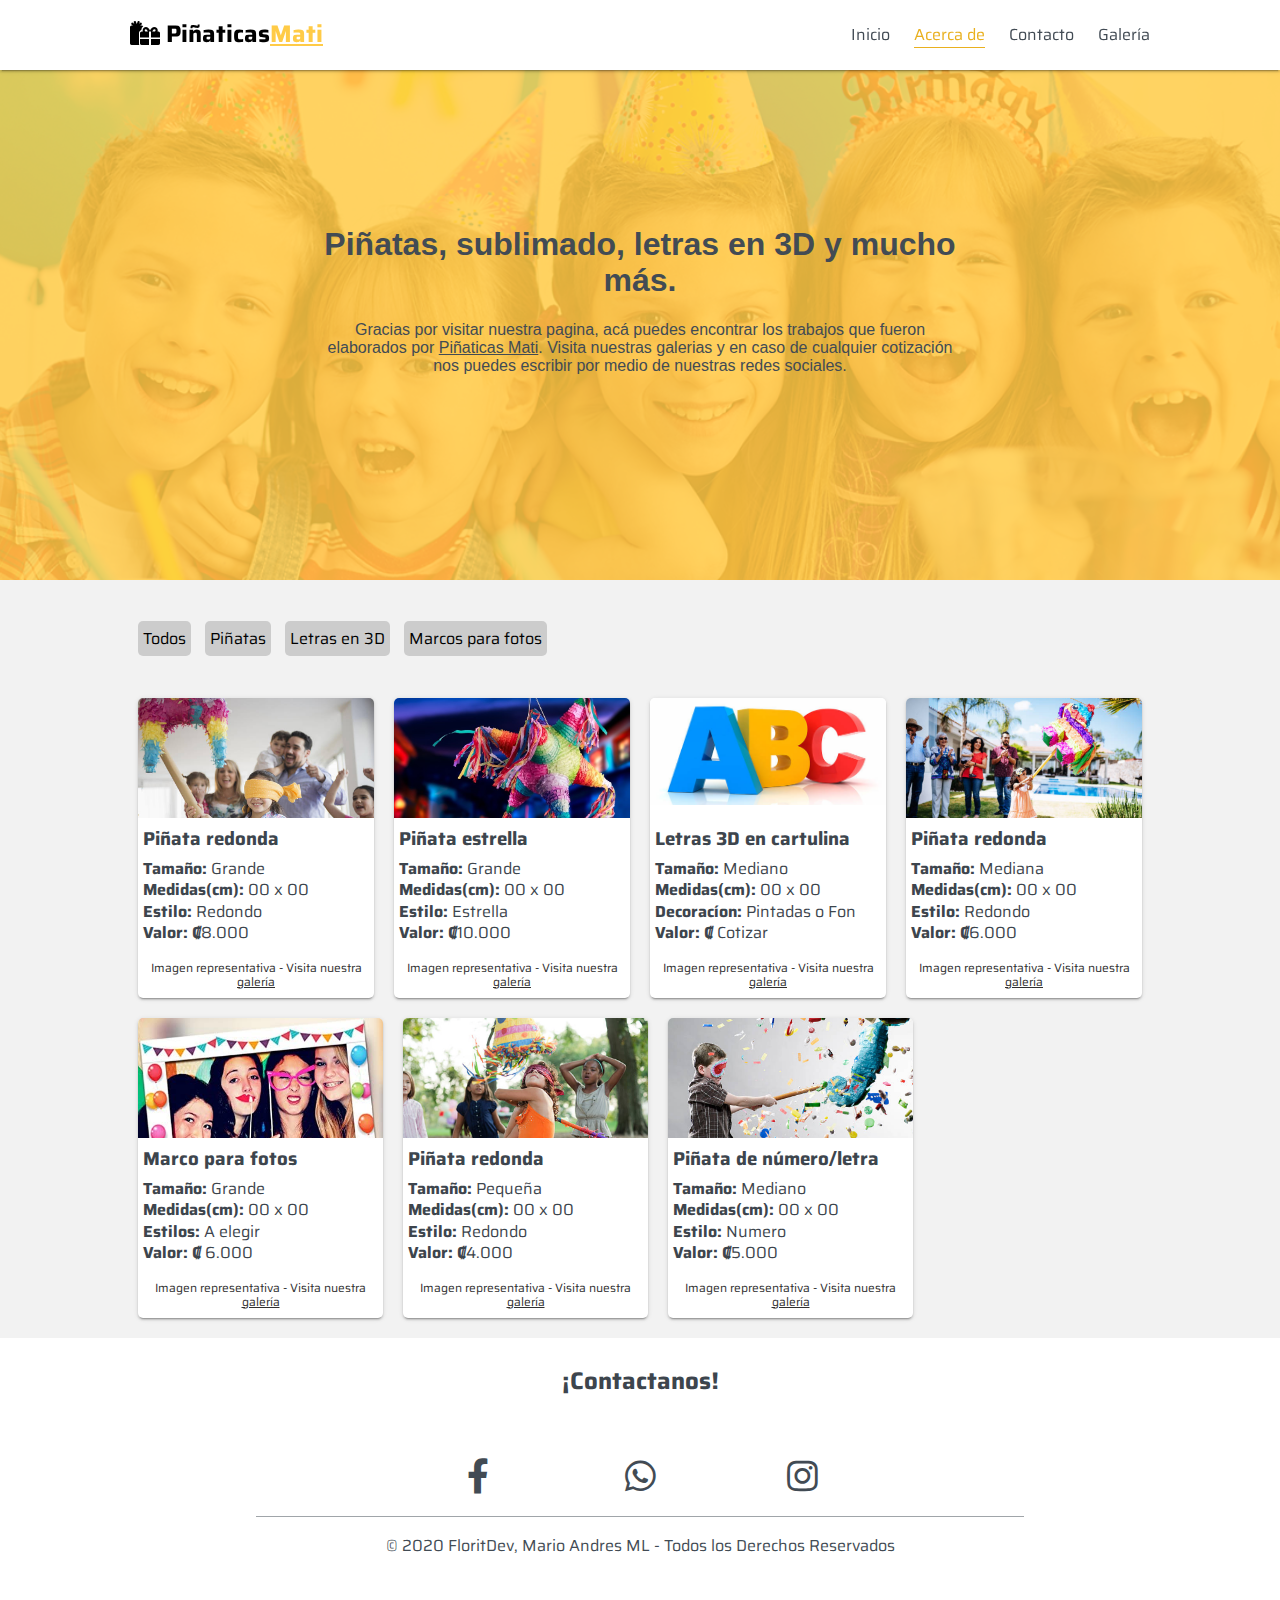
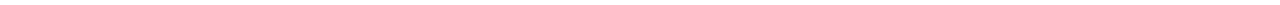
==== commit 6c534896: "Update index.html" ====
--- a/index.html
+++ b/index.html
@@ -8,7 +8,7 @@
     <link href="https://fonts.googleapis.com/css2?family=Saira:wght@100;200;300;400;500;600;700;800&display=swap" rel="stylesheet">  
     <link rel="stylesheet" href="css/normalize.css">
     <link rel="stylesheet" href="css/styles-index.css">
-    <title>Document</title>
+    <title>Piñaticas Mati - 2020</title>
 </head>
     <body>
         <div class="modal">
@@ -35,7 +35,7 @@
             <div class="opacity"></div>
             <div class="content">
                 <h1>Piñatas, sublimado, letras en 3D y mucho más.</h1>
-                <p>Gracias por visitar nuestra pagina, acá puedes encontrar los trabajos que fueron elaborador por <u>Piñaticas Mati</u>. En visita nuestras galerias y en caso de cualquier cotización nos puedes escribir por medio de nuestras redes sociales.</p>
+                <p>Gracias por visitar nuestra pagina, acá puedes encontrar los trabajos que fueron elaborados por <u>Piñaticas Mati</u>. Visita nuestras galerias y en caso de cualquier cotización nos puedes escribir por medio de nuestras redes sociales.</p>
             </div>
             
         </section>
@@ -267,4 +267,4 @@
         </div>
         <script src="js/scroll.js"></script>
     </body>
-</html>+</html>
